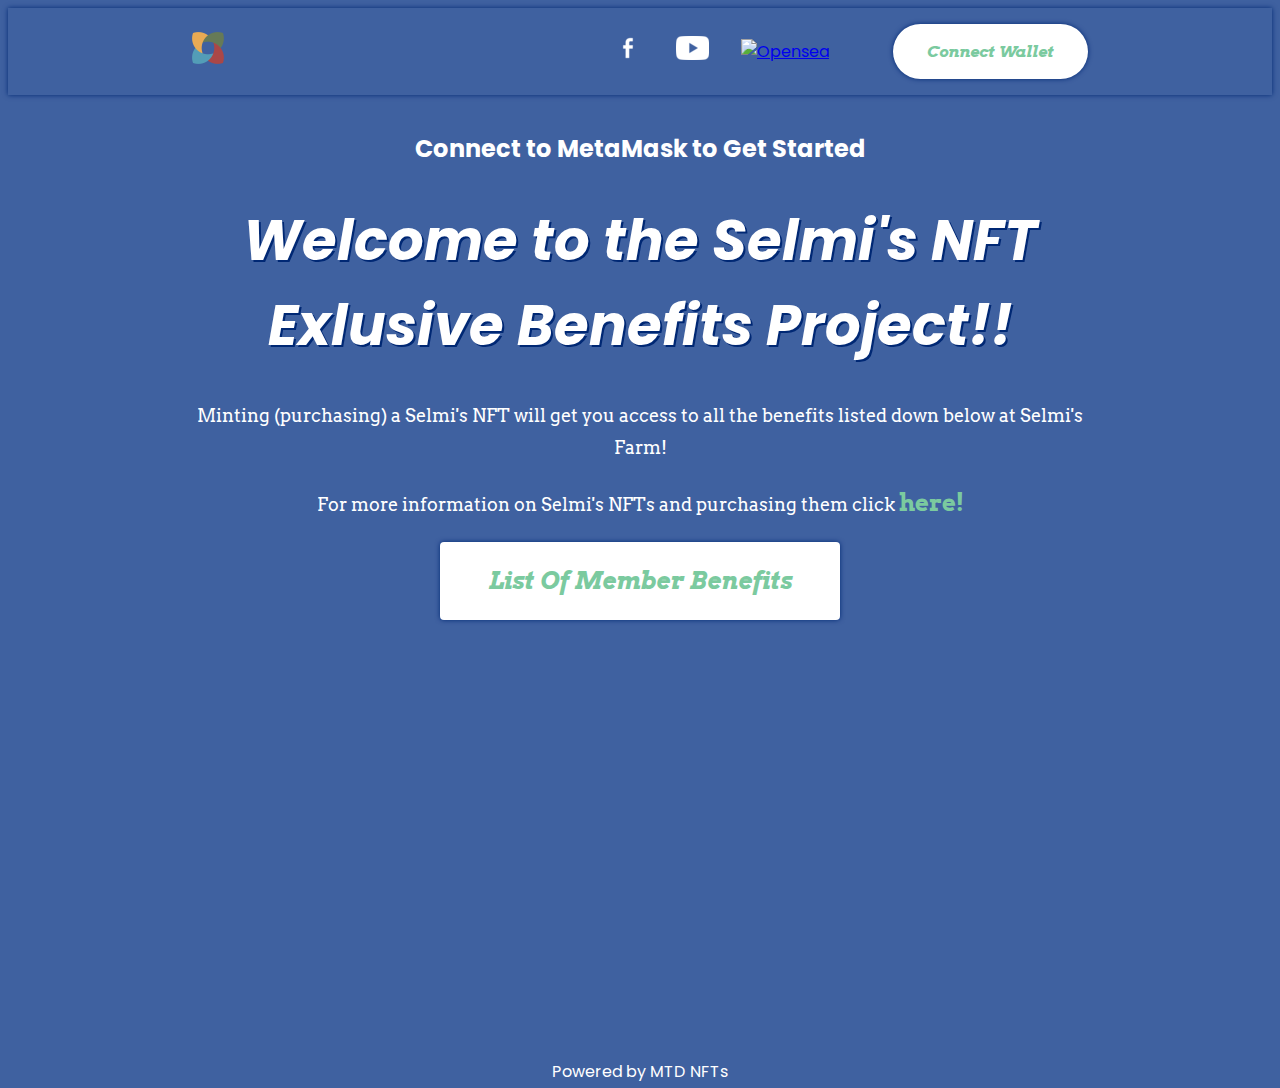
==== frontend/index.html @ 2223c2e1 "updated youtube link" ====
<!DOCTYPE html>
<html lang="en">

<head>
  <title>Selmi's NFTs</title>
  <meta charset="UTF-8" />
  <meta http-equiv="X-UA-Compatible" content="IE=edge" />
  <meta name="viewport" content="width=device-width, initial-scale=1.0" />

  <!-- favicon -->
  <link rel="apple-touch-icon" sizes="180x180" href="images/x-icon/apple-touch-icon.png" />
  <link rel="icon" type="image/png" sizes="32x32" href="images/x-icon/favicon-32x32.png" />
  <link rel="icon" type="image/png" sizes="16x16" href="images/x-icon/favicon-16x16.png" />
  <link rel="manifest" href="images/x-icon/site.webmanifest" />
  <link rel="stylesheet" href="css/three-dots.min.css" />
  <link rel="stylesheet" href="css/splide.min.css" />
  <link rel="stylesheet" href="css/style.css" />
</head>

<body>
  <header>
    <div class="container">
      <div class="logo">
        <a href="/">
          <img src="images/x-icon/favicon-32x32.png" alt="logo" />
        </a>
      </div>
      <div class="menu">
        <a href="https://www.facebook.com/selmifarm/" target="_blank" rel="noopener noreferrer">
          <img src="images\header\facebook_icon_1_32x32.png" alt="Facebook" />
        </a>
        <a href="https://www.youtube.com/watch?v=s_nyziXmF3w" target="_blank" rel="noopener noreferrer">
          <img src="images\header\youtube_icon_33x24.png" alt="Youtube" />
        </a>
        <a href="https://opensea.io" target="_blank" rel="noopener noreferrer">
          <img src="images/header/opensea.webp" alt="Opensea" />
        </a>
        <button class="wallet-btn btn" id="connectWallet">
          <span>Connect Wallet</span>
        </button>
      </div>
    </div>
  </header>

  <section class="container2 not-connected show-not-connected">
    <div>
      <h2 id="welcomeH2">Connect to MetaMask to Get Started</h2>
      <h1 id="welcomeH1">Welcome to the Selmi's NFT Exlusive Benefits Project!!</h1>
      <p id="welcomeP">
        Minting (purchasing) a Selmi's NFT will get you access to all the benefits listed down below at Selmi's Farm!
      </p>
      <p>
        For more information on Selmi's NFTs and purchasing them click <a href="https://www.youtube.com/watch?v=s_nyziXmF3w">here!</a>
      </p>
      <a id="actionButton" href="benefits.html" target="_blank" rel="noopener noreferrer"
        class="hero-btn btn"><span>List of Member Benefits</span>
      </a>
    </div>
  </section>

  <section class="container2">
    <div class="countdown card">
      <div id="countdown">
        <ul class="count-down" data-date="">
          <li class="clock-item">
            <span class="count-number days">20</span>
            <p class="count-text">Days</p>
          </li>

          <li class="clock-item">
            <span class="count-number hours">20</span>
            <p class="count-text">Hour</p>
          </li>

          <li class="clock-item">
            <span class="count-number minutes">20</span>
            <p class="count-text">Min</p>
          </li>

          <li class="clock-item">
            <span class="count-number seconds">20</span>
            <p class="count-text">Sec</p>
          </li>
        </ul>
        <h2 id="subHeading">Pre-Sale Countdown</h2>
      </div>
      <div class="mint-text">
        <h1 id="mainHeading">NFT Drop Coming Soon!!</h1>
        <p id="mainText">
          A new batch of cute cats will be available very soon!
        </p>
      </div>
      <div id="mintContainer" class="mint-container hidden mint-text">
        <div class="info-container">
          <div>
            <h3>Supply</h3>
            <p id="totalSupply">100</p>
          </div>
          <div>
            <h3>Price Per Mint</h3>
            <p id="pricePerMint">1 ETH</p>
          </div>
          <div>
            <h3>Max</h3>
            <p id="maxPerMint">5 per wallet</p>
          </div>
        </div>
        <div class="mint-qty">
          <span>
            <button class="input-number-decrement btn" id="mintDecrement">–</button>
            <input id="mintInput" class="input-number btn" type="number" value="1" min="1" max="5" />
            <button class="input-number-increment btn" id="mintIncrement">+</button>
          </span>
          <button id="setQtyMax" class="btn">SET MAX</button>
        </div>
        <div class="total-price-container">
          <h3>Total</h3>
          <p id="totalPrice">.001 ETH</p>
        </div>
        <button id="mintButton" class="hero-btn btn mint-btn">Mint</button>
        <a id="actionButton" href="benefits.html" target="_blank" rel="noopener noreferrer" class="hero-btn btn mint-btn">
        <span>List of Member Benefits</span>
        </a>
      </div>
    </div>
    <div class="minted-container card show-card hidden">
      <h1>🎉</h1>
      <h2>Minted!</h2>
      <p>Here's your trasaction link:</p>
      <a id="mintedTxnBtn" href="" target="_blank" rel="noopener noreferrer">
        <button class="hero-btn btn">View Transaction</button>
      </a>
      <p>Here's your benefits:</p>
      <a id="mintedLinkBtn" href="benefits.html" target="_blank" rel="noopener noreferrer">
        <button class="hero-btn btn">View Benefits</button>
      </a>
      <p>Enroll now to redeem your benefits:</p>
      <a id="mintedLinkBtn" href="https://tokenproof.xyz/" target="_blank" rel="noopener noreferrer">
        <button class="hero-btn btn">Enroll Here</button>
      </a>
    </div>
  </section>

  <footer class="container">
    <p id="welcomeP">
      Powered by MTD NFTs
    </p>
  </footer>

  <div id="spinner" class="dot-spin"></div>

  <script src="js/metamask-onboarding.bundle.js"></script>
  <script src="js/web3.min.js"></script>
  <script src="js/splide.min.js"></script>
  <script src="js/constants.js"></script>
  <script src="js/countdown.js"></script>
  <script src="js/app.js"></script>
</body>
</html>
---- frontend/css/style.css ----
/* FONTS */

@import url("https://fonts.googleapis.com/css2?family=Arvo:ital,wght@0,400;0,700;1,400;1,700&family=Poppins:ital,wght@0,100;0,200;0,300;0,400;0,500;0,600;0,700;0,800;0,900;1,100;1,200;1,300;1,400;1,500;1,600;1,700;1,800;1,900&family=Roboto:ital,wght@0,100;0,300;0,400;0,500;0,700;0,900;1,100;1,300;1,400;1,500;1,700;1,900&display=swap");

/* GLOBAL STYLES */

:root {
  --font-primary: "Poppins", sans-serif;
  --font-secondary: "Arvo", serif;
  --font-code: "Roboto", monospace;
  --bg-color: #3f61a0;
  --bg-color-transparent: #3f61a0;
  --font-color: #ffffff;
  --btn-bg-color: #ffffff;
  --accent-color: #002874;
  --header-shadow: var(--accent-color) 0px 0px 5px;
  --card-shadow: var(--accent-color) 0px 0px 20px;
}

* {
  padding: 0;
  margin: 2;
  box-sizing: border-box;
}

body {
  background-color: var(--bg-color);
  display: flex;
  flex-flow: column;
  height: 100vh;
  color: var(--font-color);
  font-family: var(--font-primary);
}

.container {
  display: flex;
  flex-direction: column;
  max-width: 960px;
  margin: 0 auto;
  padding: 1rem 2rem;
  justify-content: center;
  overflow: hidden;
}

.container2 {
  display: flex;
  flex-direction: column;
  max-width: 960px;
  margin: 0 auto;
  padding: 1rem 2rem;
  justify-content: center;
  overflow: visible;
}

/* HEADER */

header {
  background-color: var(--bg-color);
  box-shadow: var(--header-shadow);
}

header .container {
  flex-direction: row;
  justify-content: space-between;
  align-items: center;
}

.menu {
  display: flex;
  gap: 2rem;
  align-items: center;
}



/* NOT CONNECTED */
.not-connected {
  align-items: center;
  height: 100%;
  text-align: center;
  margin: 0 auto 0;
  opacity: 0;
  transform: translateY(10vh);
  transition: all 0.5s ease-in-out;
}

.show-not-connected {
  opacity: 1;
  transform: translateY(0);
}

.not-connected h1 {
  text-shadow: 2px 2px 0 var(--accent-color);
  font-style: italic;
  margin: 2rem 0;
  font-size: 3.5rem;
}

.not-connected p {
  font-size: 1.1rem;
  font-family: var(--font-secondary);
  line-height: 1.8;
}

.not-connected a {
  text-decoration: none;
  color: rgb(123, 202, 159);
  font-size: 1.5rem;
  font-weight: bold;
}

/* BUTTONS */

.btn {
  display: inline-block;
  padding: 1rem 2rem;
  background: var(--btn-bg-color);
  color: var(--accent-color);
  font-family: var(--font-secondary);
  font-style: italic;
  font-weight: bold;
  font-size: 1rem;
  text-align: center;
  text-transform: capitalize;
  transition: all 0.3s ease;
  box-shadow: var(--header-shadow);
  cursor: pointer;
  position: relative;
  text-decoration: none;
  outline: none;
}
.btn:hover {
  transition: .5s; 
  box-shadow: -1px -1px 15px 4px rgba(0,0,0,0.67);
  color: rgb(255, 174, 0);
}
.btn:disabled {
  cursor: default;
}

.wallet-btn {
  border-radius: 5rem;
  margin-left: 2rem;
  border-color: transparent;
  color: rgb(123, 202, 159);
}

.hero-btn {
  border-radius: 4px;
  font-size: 1.2rem;
  padding: 1.5rem 3rem;
}

/* CARD */

.card {
  position: relative;
  background-color: var(--bg-color);
  border-radius: 5px;
  border: 3px solid var(--accent-color);
  box-shadow: var(--card-shadow);
  padding: 5rem;
  margin-bottom: 2rem;
  opacity: 0;
  transform: translateX(100vw);
  transition: all 0.5s ease-in-out;
}

.show-card {
  opacity: 1;
  transform: translateX(0);
}

/* COUNTDOWN SECTION */

section {
  flex: 1 1 auto;
}

#countdown {
  display: none;
  text-align: center;
}

.countdown {
  display: flex;
  flex-direction: column;
  justify-content: center;
  align-items: center;
}

.countdown ul {
  display: flex;
  gap: 2rem;
}
.countdown .clock-item {
  list-style: none;
  width: 70px;
  height: auto;
}
.countdown .clock-item .count-number {
  background: var(--accent-color);
  color: var(--font-color);
  font-size: 2rem;
  font-weight: 700;
  font-family: var(--font-secondary);
  padding: 1rem;
  display: inline-block;
  width: 100%;
  text-align: center;
  line-height: 1;
  border-radius: 4px 4px 0 0;
}
.countdown .clock-item .count-text {
  background: var(--btn-bg-color);
  font-family: var(--font-secondary);
  font-size: 1.1rem;
  color: var(--bg-color);
  padding: 0.5rem 0.7rem;
  display: inline-block;
  width: 100%;
  text-align: center;
  line-height: 1;
  border-radius: 0 0 4px 4px;
}

.countdown h1 {
  text-shadow: 2px 2px 0 var(--accent-color);
  font-style: italic;
  margin: 2rem 0;
  font-size: 3.5rem;
  text-align: center;
}

.countdown h2 {
  margin-top: 1rem;
}

.countdown > p {
  font-size: 1.1rem;
  font-family: var(--font-secondary);
  margin-bottom: 2rem;
  text-align: center;
}

/* MINT CONTAINER */

.mint-container {
  width: 100%;
  display: flex;
  flex-direction: column;
  justify-content: center;
}

.info-container {
  display: flex;
  justify-content: space-between;
  width: 100%;
  text-align: center;
  margin-bottom: 2rem;
}

.mint-qty {
  display: flex;
  justify-content: space-between;
  align-items: center;
  padding: 1rem;
  background-color: var(--accent-color);
  border-radius: 5px;
}

.mint-qty > span {
  display: flex;
}

.mint-btn {
  display: flex;
  align-items: center;
  gap: 3rem;
  margin: 25px;
  justify-content: center;
  border-radius: 20px;
  border: none;
  box-shadow: -1px -1px 15px 4px rgba(0,0,0,0.34);
}
.mint-btn:hover {
  transition: .5s; 
  box-shadow: -1px -1px 15px 4px rgba(0,0,0,0.67);
  color: rgb(255, 174, 0);
}

.input-number {
  height: 100%;
  padding: 1rem;
  vertical-align: top;
  text-align: center;
  outline: none;
}

.input-number,
.input-number-decrement,
.input-number-increment {
  user-select: none;
}

.total-price-container {
  display: flex;
  justify-content: space-between;
  width: 100%;
  padding: 1rem 0 2rem;
}

.total-price-container p {
  color: var(--accent-color);
}

/* MINTED CONTAINER */

.minted-container {
  display: flex;
  flex-direction: column;
  justify-content: center;
  align-items: center;
  width: 100%;
}

.minted-container h1 {
  font-size: 5rem;
  margin-bottom: 2rem;
}

.minted-container h2 {
  font-size: 2rem;
  margin-bottom: 1rem;
}

.minted-container p {
  margin: 1rem 0;
  text-align: center;
}

.mint-text p {
  text-align: center;
}

.mint-text h1 {
  text-align: center;
}

/* BENEFITS PAGE */

.benefits-text p {
  text-align: center
}

/* MEDIA QUERIES */

@media screen and (max-width: 1200px) {
  .menu {
    gap: 1rem;
  }
  .wallet-btn {
    margin-left: 0;
    padding: 0.5rem 1rem;
    max-width: 8rem;
    color: rgb(123, 202, 159);
  }
  .countdown ul {
    display: grid;
    grid-template-columns: repeat(2, 1fr);
  }
  .countdown .clock-item {
    width: 100%;
  }
  .countdown .clock-item .count-number {
    font-size: 1.5rem;
  }
  .countdown .clock-item .count-text {
    font-size: 1rem;
  }
  .countdown h1 {
    font-size: 2rem;
    margin: 1rem 0;
  }
  .countdown h2 {
    padding-top: 0.5rem;
  }
  .countdown p {
    font-size: 1rem;
  }
  .card {
    padding: 1rem;
  }
  .mint-qty .btn {
    padding: 1rem;
    font-size: 13px;
  }
}

@media screen and (max-width: 600px) {
  .menu {
    gap: 0.5rem;
  }
  .wallet-btn {
    margin-left: 0;
    padding: 0.5rem 1rem;
    max-width: 8rem;
    color: rgb(123, 202, 159);
  }
  .countdown ul {
    display: grid;
    grid-template-columns: repeat(2, 1fr);
  }
  .countdown .clock-item {
    width: 100%;
  }
  .countdown .clock-item .count-number {
    font-size: 0.75rem;
  }
  .countdown .clock-item .count-text {
    font-size: 0.5rem;
  }
  .countdown h1 {
    font-size: 1rem;
    margin: 0.5rem 0;
  }
  .countdown h2 {
    padding-top: 0.25rem;
  }
  .countdown p {
    font-size: 0.5rem;
  }
  .card {
    padding: 0.5rem;
  }
  .mint-qty .btn {
    padding: 0.5rem;
    font-size: 13px;
  }
  .not-connected h1 {
    text-shadow: 2px 2px 0 var(--accent-color);
    font-style: italic;
    margin: 1rem 0;
    font-size: 1.75rem;
  }
  
  .not-connected p {
    font-size: 1rem;
    font-family: var(--font-secondary);
    line-height: 1.8;
  }
  
  .not-connected a {
    text-decoration: none;
    color: rgb(123, 202, 159);
    font-size: 1.25rem;
    font-weight: bold;
  }
  .mint-text p {
    font-size: 1rem;
    text-align: center;
  }

  .mint-text h1 {
    font-size: 1.5rem;
  }

  .mint-btn {
    display: flex;
    align-items: center;
    gap: 1.5rem;
    margin: 12.5px;
    justify-content: center;
    border-radius: 10px;
    border: none;
    box-shadow: -1px -1px 15px 4px rgba(0,0,0,0.34);
    font-size: 1rem;
  }
}

/* UTILITIES */

.hidden {
  display: none;
}
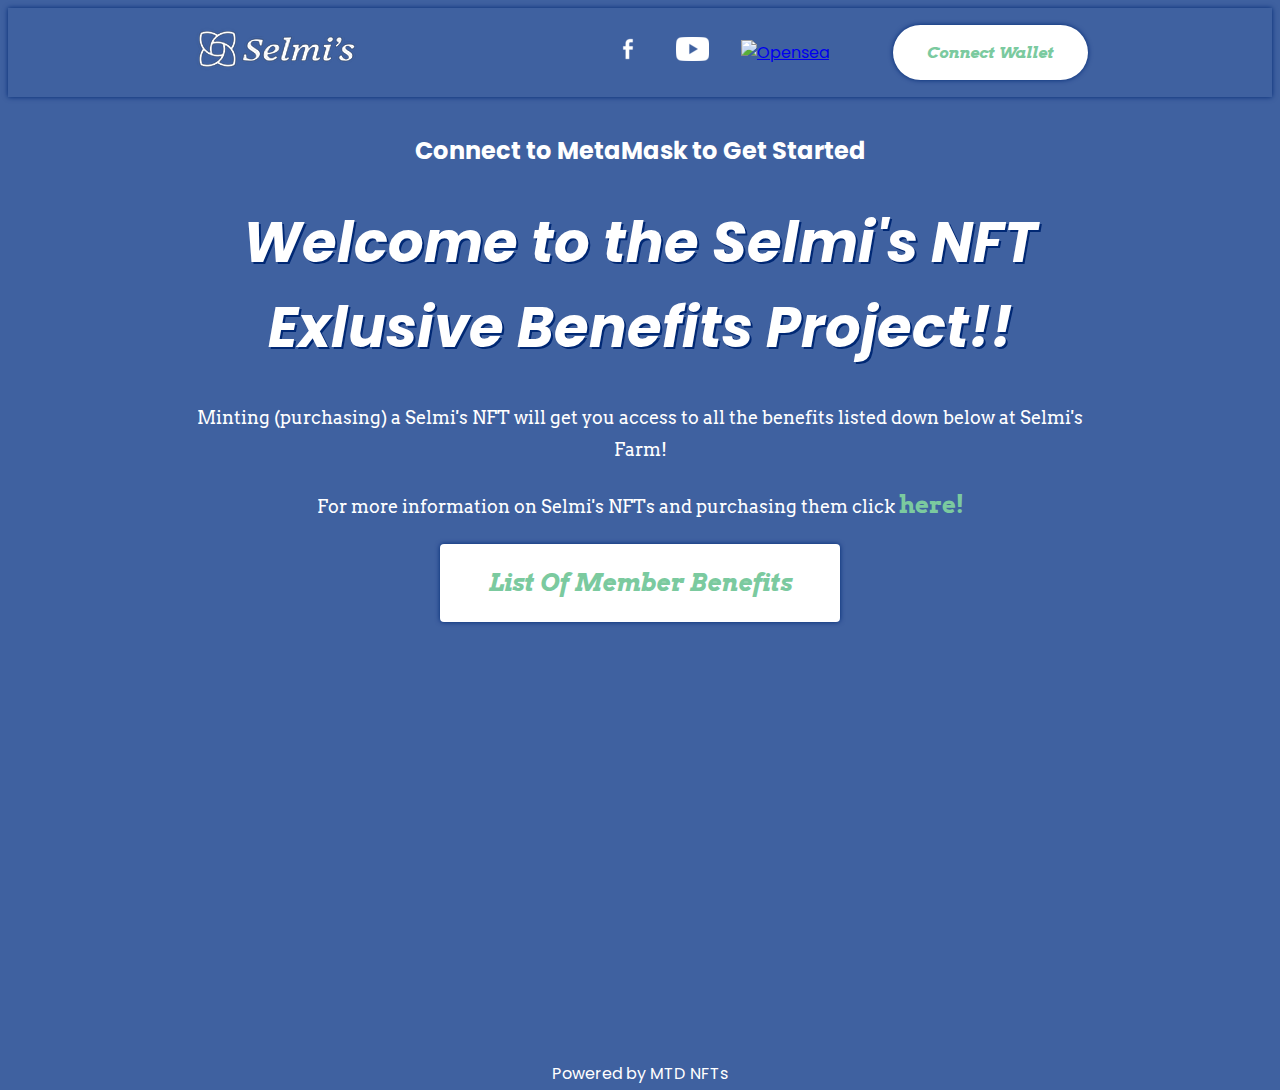
==== commit a2a6e271: "part 1 update" ====
--- a/frontend/index.html
+++ b/frontend/index.html
@@ -22,7 +22,7 @@
     <div class="container">
       <div class="logo">
         <a href="/">
-          <img src="images/x-icon/favicon-32x32.png" alt="logo" />
+          <img src="images\x-icon\Selmis_Logo_Horizontal_White-01.png" alt="logo" />
         </a>
       </div>
       <div class="menu">
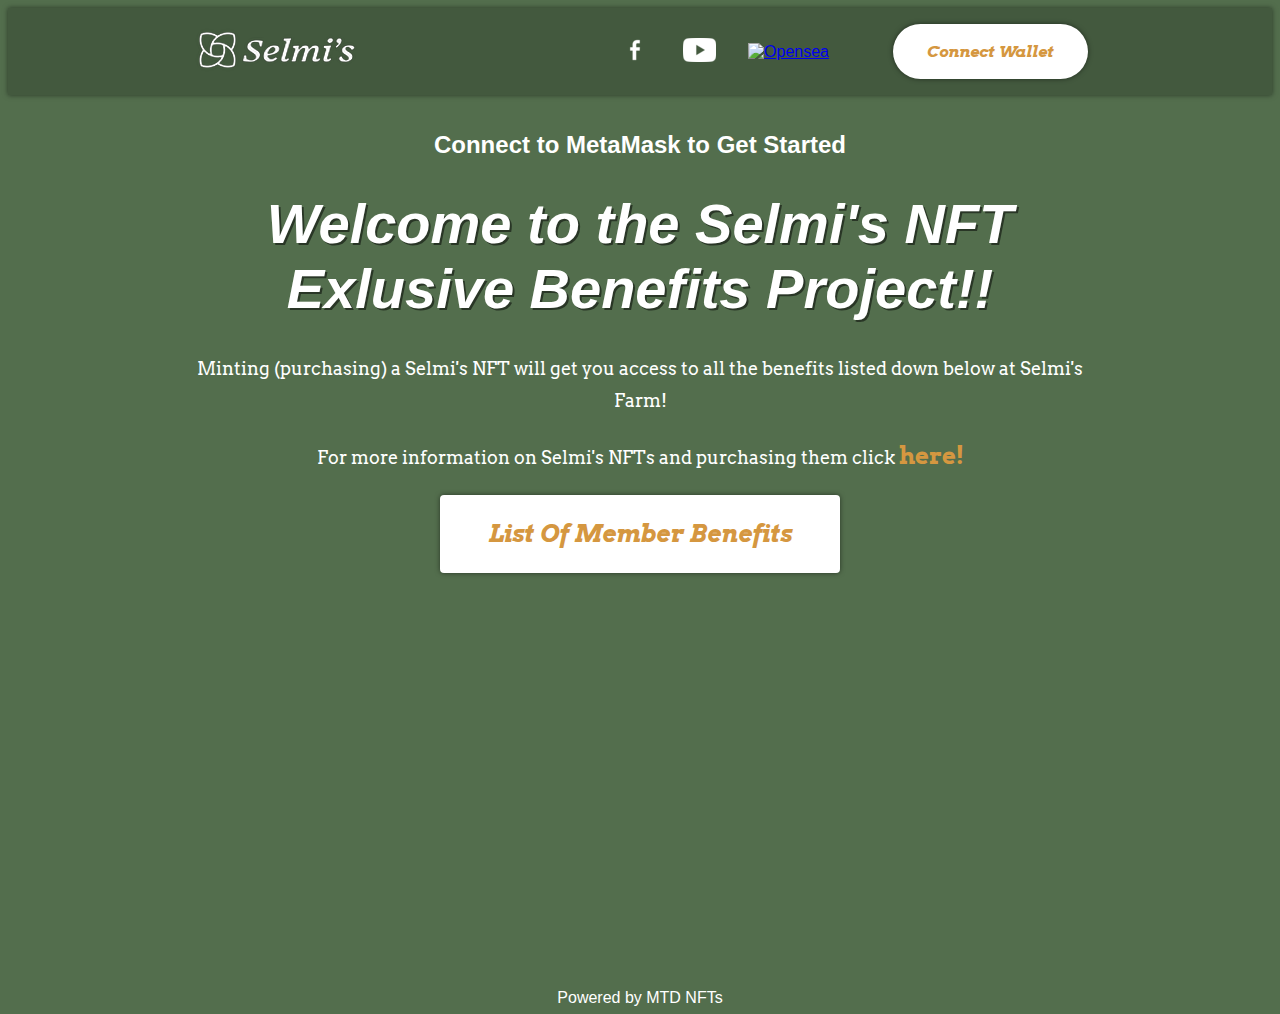
==== commit d868c9e6: "re" ====
--- a/frontend/index.html
+++ b/frontend/index.html
@@ -22,7 +22,7 @@
     <div class="container">
       <div class="logo">
         <a href="/">
-          <img src="images\x-icon\Selmis_Logo_Horizontal_White-01.png" alt="logo" />
+          <img class="logo1" src="images\x-icon\Selmis_Logo_Horizontal_White-01.png" alt="logo" />
         </a>
       </div>
       <div class="menu">
--- a/frontend/css/style.css
+++ b/frontend/css/style.css
@@ -1,18 +1,19 @@
 /* FONTS */
 
-@import url("https://fonts.googleapis.com/css2?family=Arvo:ital,wght@0,400;0,700;1,400;1,700&family=Poppins:ital,wght@0,100;0,200;0,300;0,400;0,500;0,600;0,700;0,800;0,900;1,100;1,200;1,300;1,400;1,500;1,600;1,700;1,800;1,900&family=Roboto:ital,wght@0,100;0,300;0,400;0,500;0,700;0,900;1,100;1,300;1,400;1,500;1,700;1,900&display=swap");
+@import url("https://fonts.googleapis.com/css2?family=Arvo:ital,wght@0,400;0,700;1,400;1,700&family=Josefin+Sans:ital,wght@0,100;0,200;0,300;0,400;0,500;0,600;0,700;0,800;0,900;1,100;1,200;1,300;1,400;1,500;1,600;1,700;1,800;1,900&family=Roboto:ital,wght@0,100;0,300;0,400;0,500;0,700;0,900;1,100;1,300;1,400;1,500;1,700;1,900&display=swap");
 
 /* GLOBAL STYLES */
 
 :root {
-  --font-primary: "Poppins", sans-serif;
+  --font-primary: "Josefin+Sans", sans-serif;
   --font-secondary: "Arvo", serif;
   --font-code: "Roboto", monospace;
-  --bg-color: #3f61a0;
+  --hd-color: #0000002f;
+  --bg-color: #536E4D;
   --bg-color-transparent: #3f61a0;
   --font-color: #ffffff;
   --btn-bg-color: #ffffff;
-  --accent-color: #002874;
+  --accent-color: #00000081;
   --header-shadow: var(--accent-color) 0px 0px 5px;
   --card-shadow: var(--accent-color) 0px 0px 20px;
 }
@@ -55,7 +56,7 @@
 /* HEADER */
 
 header {
-  background-color: var(--bg-color);
+  background-color: var(--hd-color);
   box-shadow: var(--header-shadow);
 }
 
@@ -104,7 +105,7 @@
 
 .not-connected a {
   text-decoration: none;
-  color: rgb(123, 202, 159);
+  color: #D59740;
   font-size: 1.5rem;
   font-weight: bold;
 }
@@ -115,7 +116,7 @@
   display: inline-block;
   padding: 1rem 2rem;
   background: var(--btn-bg-color);
-  color: var(--accent-color);
+  color: #D59740;
   font-family: var(--font-secondary);
   font-style: italic;
   font-weight: bold;
@@ -132,7 +133,7 @@
 .btn:hover {
   transition: .5s; 
   box-shadow: -1px -1px 15px 4px rgba(0,0,0,0.67);
-  color: rgb(255, 174, 0);
+  color: #609AB2;
 }
 .btn:disabled {
   cursor: default;
@@ -142,7 +143,7 @@
   border-radius: 5rem;
   margin-left: 2rem;
   border-color: transparent;
-  color: rgb(123, 202, 159);
+  color: #D59740;
 }
 
 .hero-btn {
@@ -286,7 +287,7 @@
 .mint-btn:hover {
   transition: .5s; 
   box-shadow: -1px -1px 15px 4px rgba(0,0,0,0.67);
-  color: rgb(255, 174, 0);
+  color: #609AB2;
 }
 
 .input-number {
@@ -363,7 +364,7 @@
     margin-left: 0;
     padding: 0.5rem 1rem;
     max-width: 8rem;
-    color: rgb(123, 202, 159);
+    color: #D59740;
   }
   .countdown ul {
     display: grid;
@@ -405,7 +406,7 @@
     margin-left: 0;
     padding: 0.5rem 1rem;
     max-width: 8rem;
-    color: rgb(123, 202, 159);
+    color: #D59740;
   }
   .countdown ul {
     display: grid;
@@ -452,7 +453,7 @@
   
   .not-connected a {
     text-decoration: none;
-    color: rgb(123, 202, 159);
+    color: #D59740;
     font-size: 1.25rem;
     font-weight: bold;
   }
@@ -476,6 +477,11 @@
     box-shadow: -1px -1px 15px 4px rgba(0,0,0,0.34);
     font-size: 1rem;
   }
+
+  .logo {
+    max-width: 137px;
+    max-height: 77px;
+  }
 }
 
 /* UTILITIES */
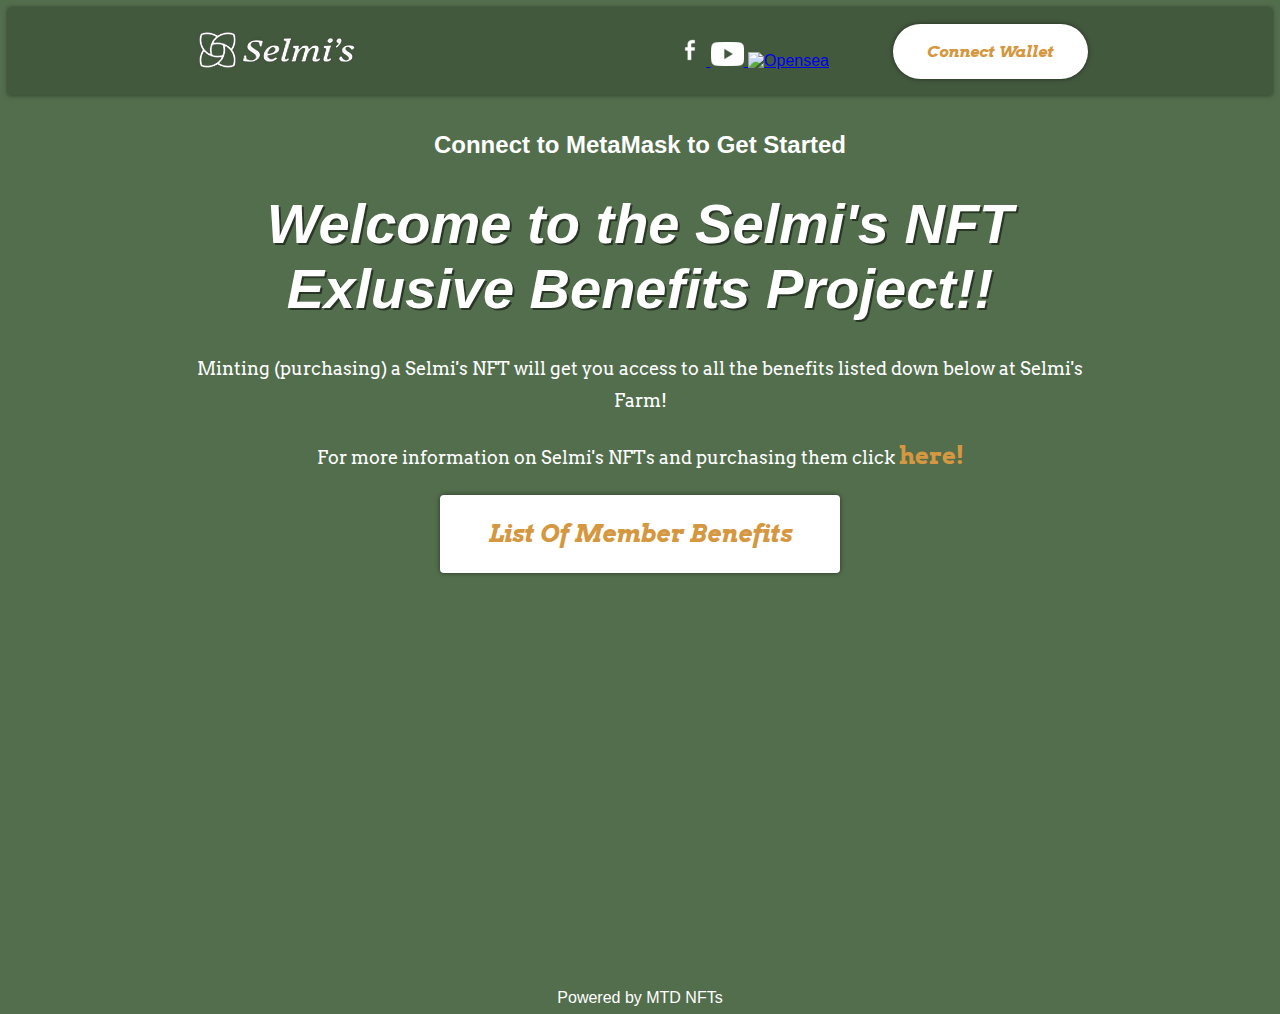
==== commit f1ea1291: "pt 5" ====
--- a/frontend/index.html
+++ b/frontend/index.html
@@ -26,18 +26,20 @@
         </a>
       </div>
       <div class="menu">
-        <a href="https://www.facebook.com/selmifarm/" target="_blank" rel="noopener noreferrer">
+        <div class="menu2">
+          <a href="https://www.facebook.com/selmifarm/" target="_blank" rel="noopener noreferrer">
           <img src="images\header\facebook_icon_1_32x32.png" alt="Facebook" />
-        </a>
-        <a href="https://www.youtube.com/watch?v=s_nyziXmF3w" target="_blank" rel="noopener noreferrer">
+          </a>
+          <a href="https://www.youtube.com/watch?v=s_nyziXmF3w" target="_blank" rel="noopener noreferrer">
           <img src="images\header\youtube_icon_33x24.png" alt="Youtube" />
-        </a>
-        <a href="https://opensea.io" target="_blank" rel="noopener noreferrer">
+          </a>
+          <a href="https://opensea.io" target="_blank" rel="noopener noreferrer">
           <img src="images/header/opensea.webp" alt="Opensea" />
-        </a>
-        <button class="wallet-btn btn" id="connectWallet">
+          </a>
+        </div>
+          <button class="wallet-btn btn" id="connectWallet">
           <span>Connect Wallet</span>
-        </button>
+          </button>
       </div>
     </div>
   </header>
--- a/frontend/css/style.css
+++ b/frontend/css/style.css
@@ -478,9 +478,8 @@
     font-size: 1rem;
   }
 
-  .logo {
-    max-width: 137px;
-    max-height: 77px;
+  .menu2 {
+    display: none;
   }
 }
 
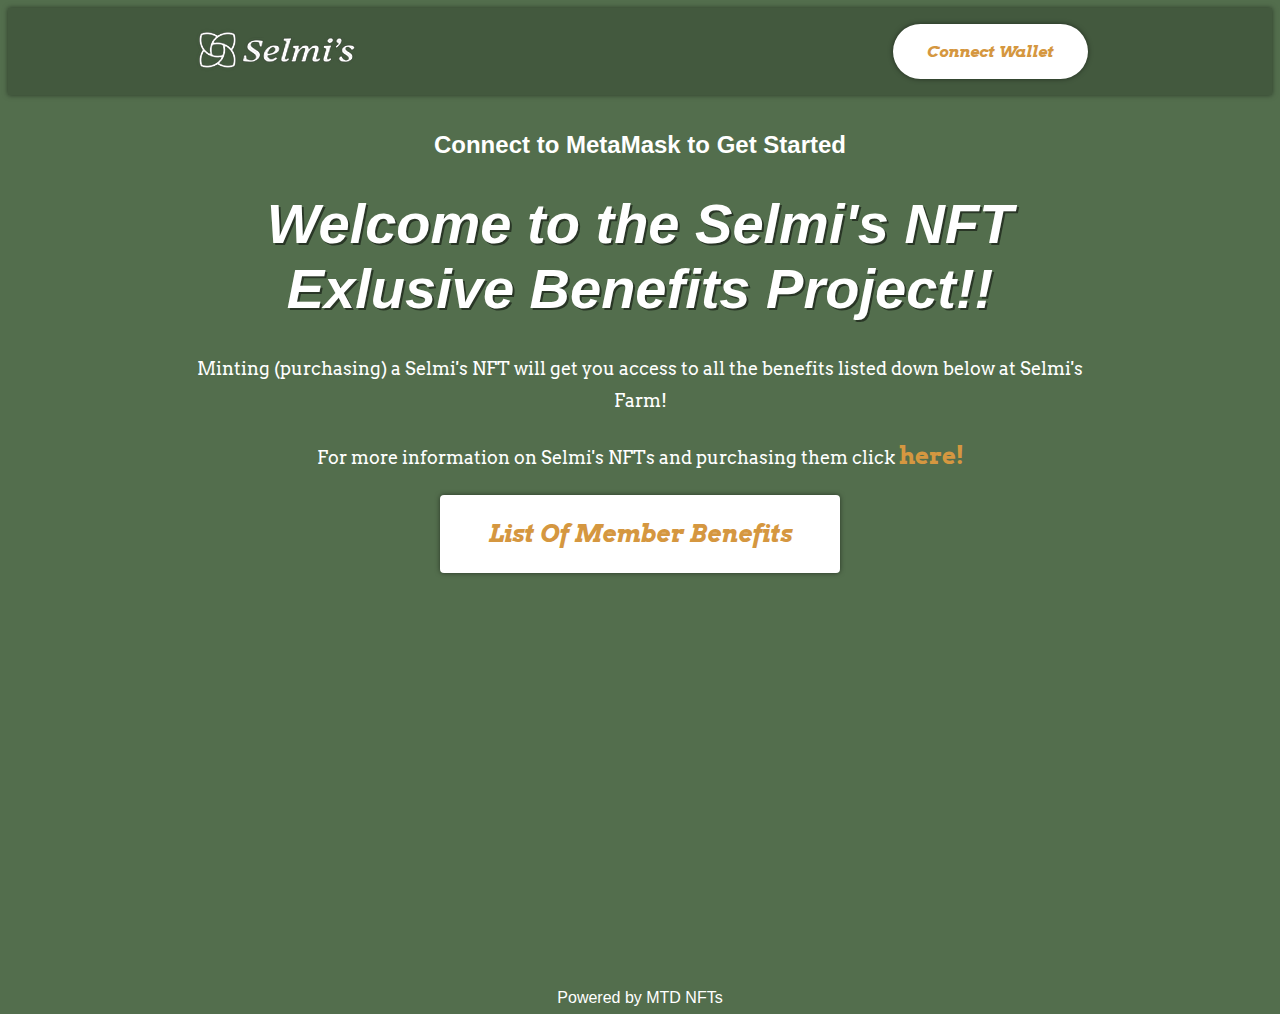
==== commit ce88eb6f: "pt6" ====
--- a/frontend/index.html
+++ b/frontend/index.html
@@ -26,17 +26,6 @@
         </a>
       </div>
       <div class="menu">
-        <div class="menu2">
-          <a href="https://www.facebook.com/selmifarm/" target="_blank" rel="noopener noreferrer">
-          <img src="images\header\facebook_icon_1_32x32.png" alt="Facebook" />
-          </a>
-          <a href="https://www.youtube.com/watch?v=s_nyziXmF3w" target="_blank" rel="noopener noreferrer">
-          <img src="images\header\youtube_icon_33x24.png" alt="Youtube" />
-          </a>
-          <a href="https://opensea.io" target="_blank" rel="noopener noreferrer">
-          <img src="images/header/opensea.webp" alt="Opensea" />
-          </a>
-        </div>
           <button class="wallet-btn btn" id="connectWallet">
           <span>Connect Wallet</span>
           </button>
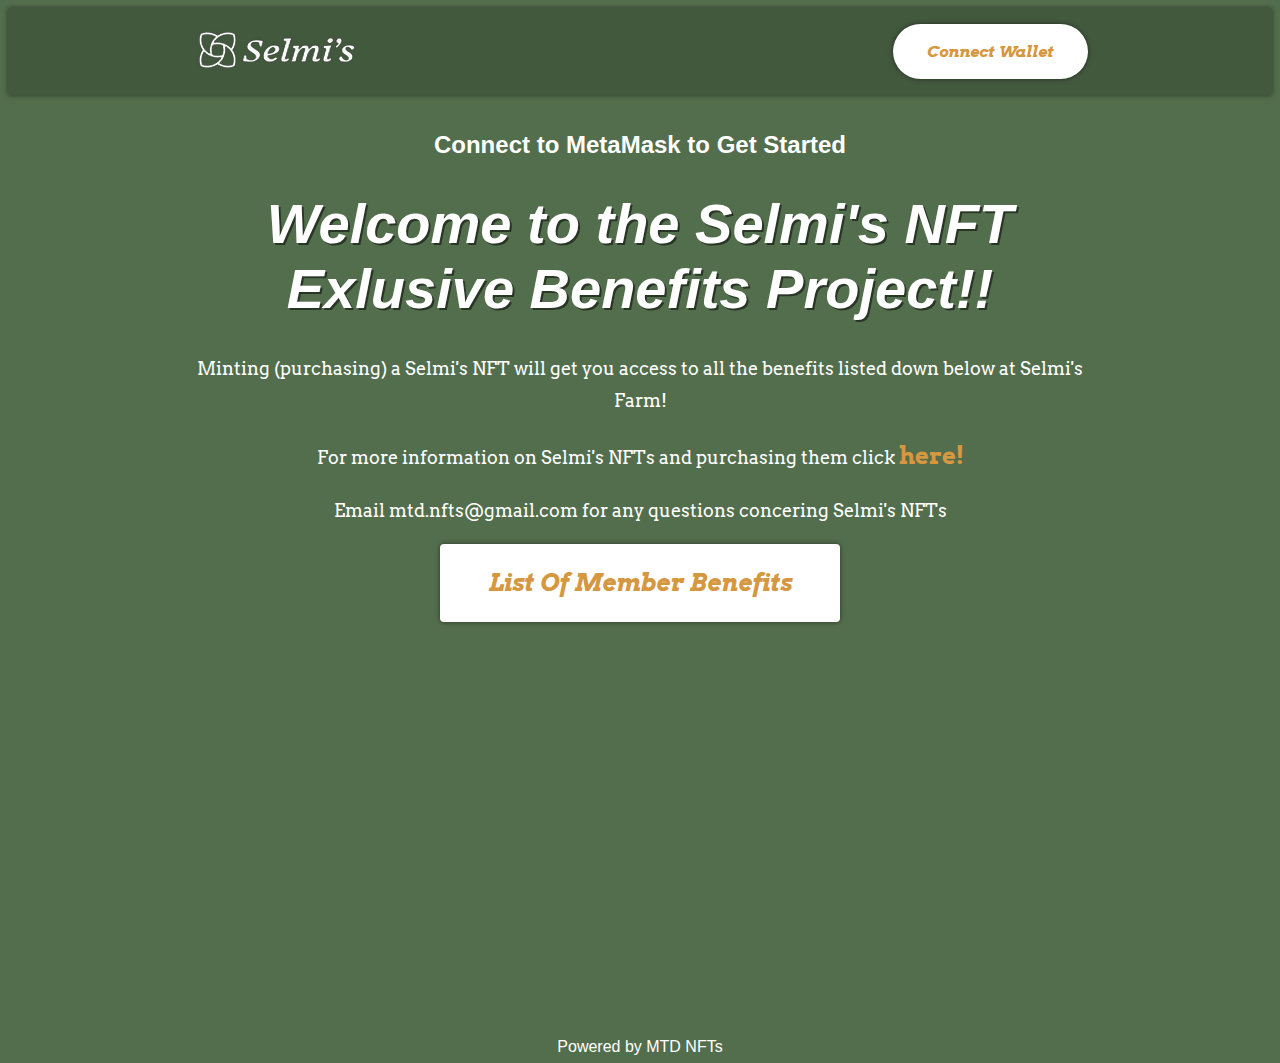
==== commit c968d387: "deployed" ====
--- a/frontend/index.html
+++ b/frontend/index.html
@@ -41,7 +41,10 @@
         Minting (purchasing) a Selmi's NFT will get you access to all the benefits listed down below at Selmi's Farm!
       </p>
       <p>
-        For more information on Selmi's NFTs and purchasing them click <a href="https://www.youtube.com/watch?v=s_nyziXmF3w">here!</a>
+        For more information on Selmi's NFTs and purchasing them click <a href="https://youtu.be/ic7Sxu52Gqg">here!</a>
+      </p>
+      <p id="welcomeP">
+        Email mtd.nfts@gmail.com for any questions concering Selmi's NFTs
       </p>
       <a id="actionButton" href="benefits.html" target="_blank" rel="noopener noreferrer"
         class="hero-btn btn"><span>List of Member Benefits</span>
@@ -133,9 +136,11 @@
   </section>
 
   <footer class="container">
+    <center>
     <p id="welcomeP">
       Powered by MTD NFTs
     </p>
+  </center>
   </footer>
 
   <div id="spinner" class="dot-spin"></div>
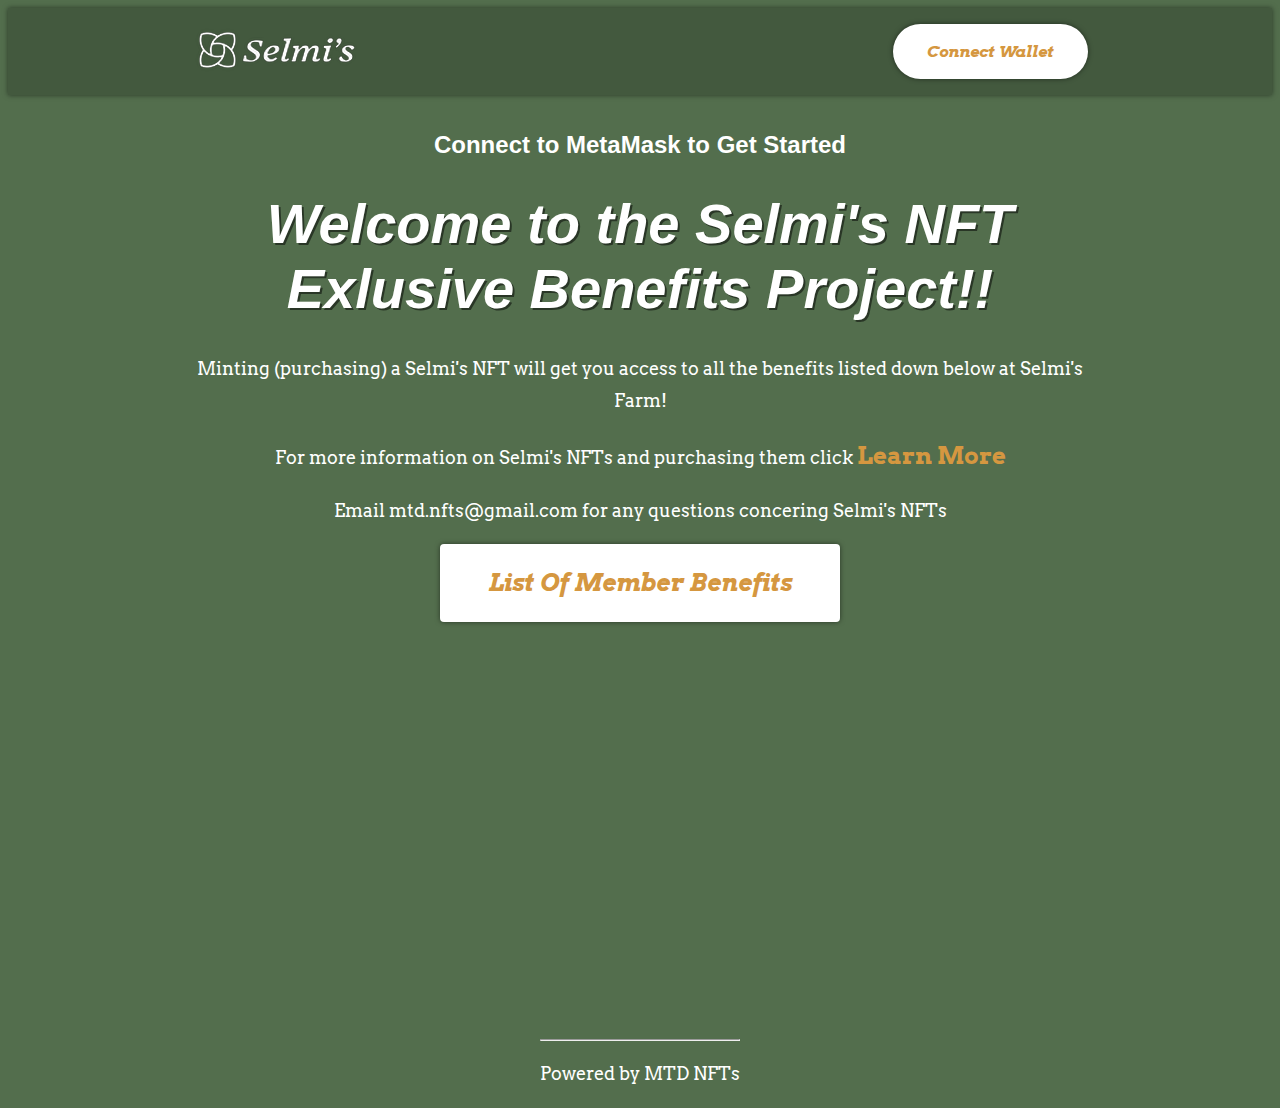
==== commit a78c1913: "user improvement" ====
--- a/frontend/index.html
+++ b/frontend/index.html
@@ -40,14 +40,17 @@
       <p id="welcomeP">
         Minting (purchasing) a Selmi's NFT will get you access to all the benefits listed down below at Selmi's Farm!
       </p>
+    </p>
       <p>
-        For more information on Selmi's NFTs and purchasing them click <a href="https://youtu.be/ic7Sxu52Gqg">here!</a>
+        For more information on Selmi's NFTs and purchasing them click <a href="learnmore.html">Learn More</a>
       </p>
+    </a>
       <p id="welcomeP">
         Email mtd.nfts@gmail.com for any questions concering Selmi's NFTs
       </p>
       <a id="actionButton" href="benefits.html" target="_blank" rel="noopener noreferrer"
-        class="hero-btn btn"><span>List of Member Benefits</span>
+      class="hero-btn btn"><span>List of Member Benefits</span>
+    </a>
       </a>
     </div>
   </section>
@@ -135,11 +138,10 @@
     </div>
   </section>
 
-  <footer class="container">
+  <footer class="not-connected show-not-connected">
     <center>
-    <p id="welcomeP">
-      Powered by MTD NFTs
-    </p>
+      <hr>
+      <p>Powered by MTD NFTs</p>
   </center>
   </footer>
 
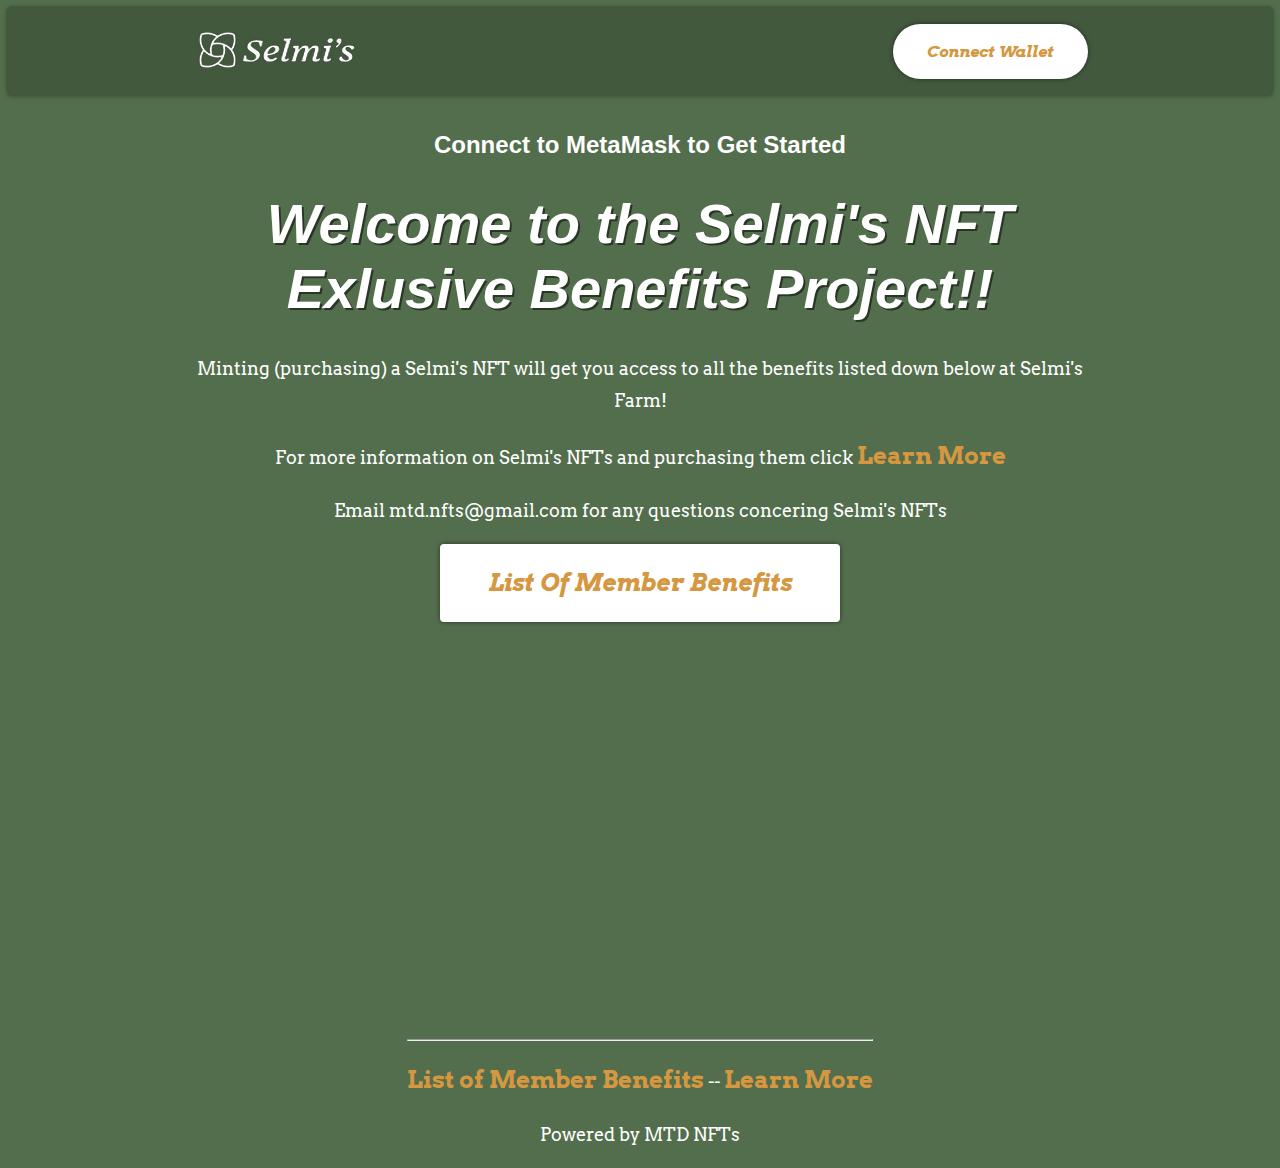
==== commit ffd62eac: "navigation added" ====
--- a/frontend/index.html
+++ b/frontend/index.html
@@ -115,8 +115,6 @@
           <p id="totalPrice">.001 ETH</p>
         </div>
         <button id="mintButton" class="hero-btn btn mint-btn">Mint</button>
-        <a id="actionButton" href="benefits.html" target="_blank" rel="noopener noreferrer" class="hero-btn btn mint-btn">
-        <span>List of Member Benefits</span>
         </a>
       </div>
     </div>
@@ -141,7 +139,9 @@
   <footer class="not-connected show-not-connected">
     <center>
       <hr>
-      <p>Powered by MTD NFTs</p>
+      <p><a href="benefits.html">List of Member Benefits</a> -- 
+        <a href="learnmore.html">Learn More</a></p>
+        <p>Powered by MTD NFTs</p>
   </center>
   </footer>
 
